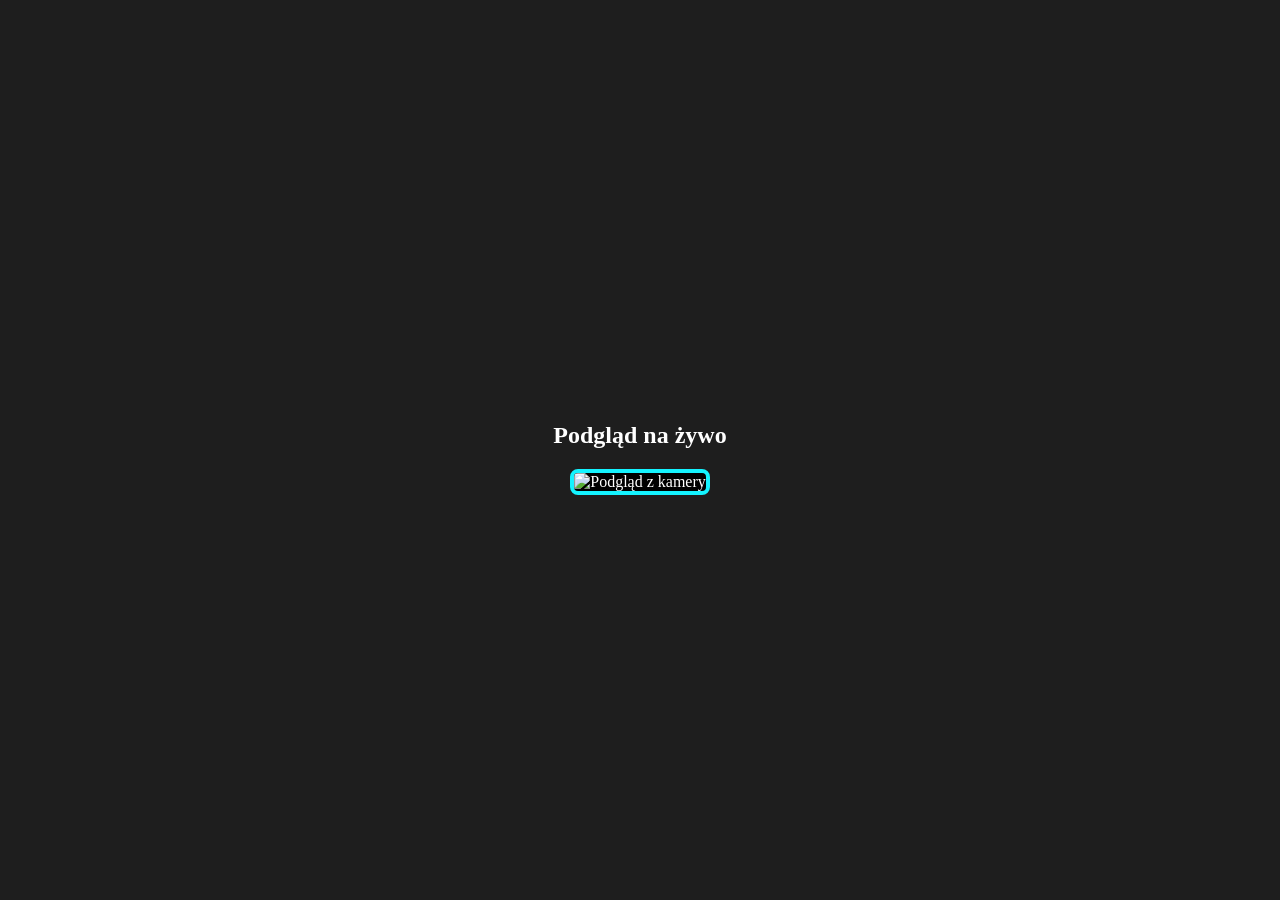
==== solutions/03-Tailscale_go2rtc/orangepi_config/index.html @ ef73716a "Dodano wersje używającą tailscale i go2rtc" ====
<!-- Umieść ten plik w /etc/go2rtc_web -->
<!DOCTYPE html>
<html lang="pl">
<head>
    <meta charset="UTF-8">
    <meta name="viewport" content="width=device-width, initial-scale=1.0">
    <title>Stream</title>
    <style>
        body {
            background-color: #1e1e1e;
            color: #ffffff;
            margin: 0;
            display: flex;
            flex-direction: column;
            align-items: center;
            justify-content: center;
            height: 100vh;
        }
        h1 {
            margin-bottom: 20px;
            font-size: 24px;
        }
        .stream-container {
            border: 4px solid #14f3ff;
            border-radius: 8px;
            overflow: hidden;
            max-width: 90%;
            background: #000;
        }
        img {
            display: block;
            width: 100%;
            height: auto;
            max-height: 75vh;
        }
    </style>
</head>
<body>

    <h1>Podgląd na żywo</h1>
    <div class="stream-container">
        <img
            src="/api/stream.mjpeg?src=esp_cam"
            alt="Podgląd z kamery"
            id="camera">
    </div>
    <script>
        const camera = document.getElementById("camera");
        const streamUrl = "/api/stream.mjpeg?src=esp_cam";

        window.addEventListener("pagehide", () => {
                camera.removeAttribute("src");
        });

        window.addEventListener("pageshow", () => {
                camera.src = streamUrl;
        });
    </script>
</body>
</html>
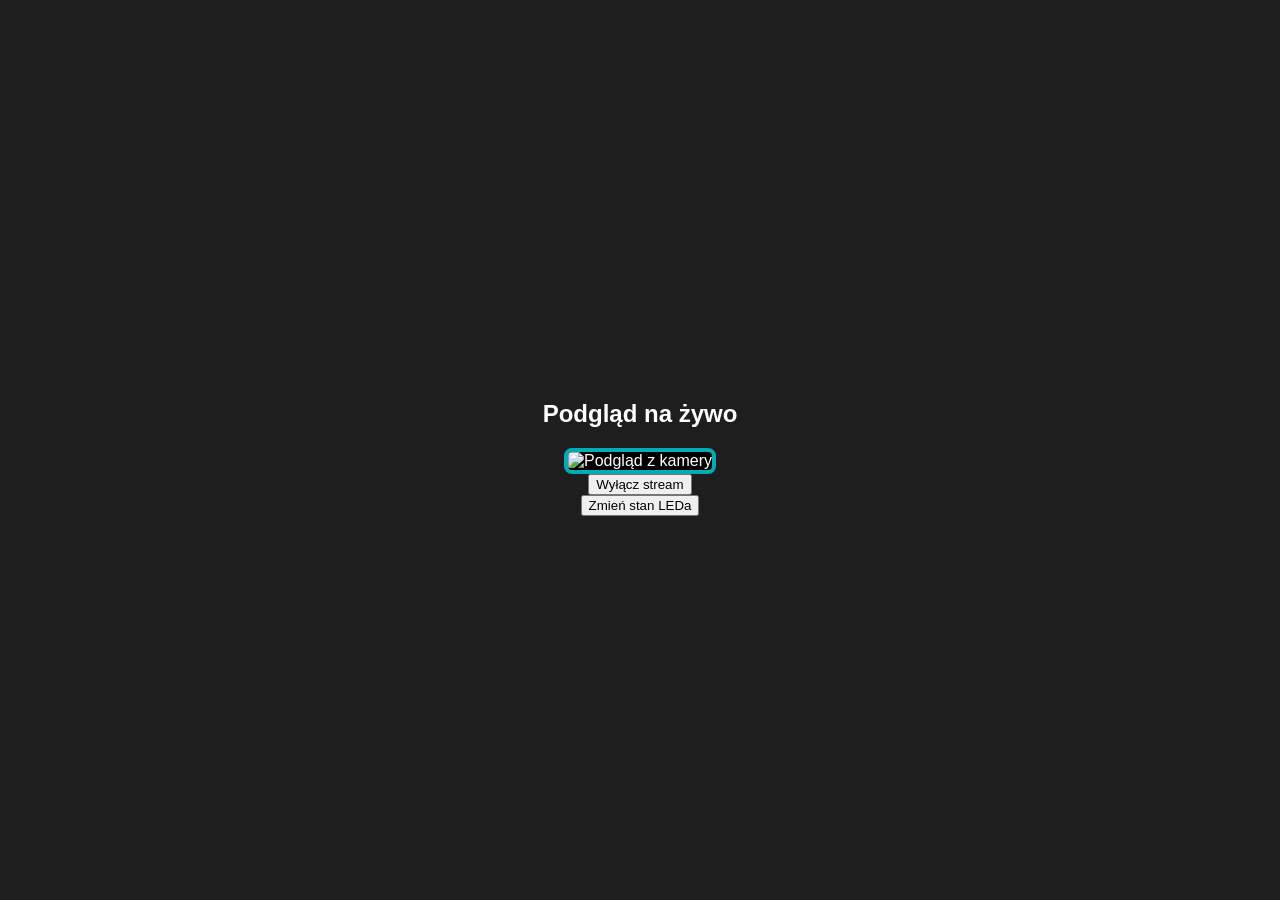
==== commit 5c798bf9: "Przeniesiono obsługe streamu na wersje asynchroniczną. Dodano endpoint do zmiany leda na esp (działa" ====
--- a/solutions/03-Tailscale_go2rtc/orangepi_config/index.html
+++ b/solutions/03-Tailscale_go2rtc/orangepi_config/index.html
@@ -1,4 +1,3 @@
-<!-- Umieść ten plik w /etc/go2rtc_web -->
 <!DOCTYPE html>
 <html lang="pl">
 <head>
@@ -7,6 +6,7 @@
     <title>Stream</title>
     <style>
         body {
+            font-family: Arial, sans-serif;
             background-color: #1e1e1e;
             color: #ffffff;
             margin: 0;
@@ -21,7 +21,7 @@
             font-size: 24px;
         }
         .stream-container {
-            border: 4px solid #14f3ff;
+            border: 4px solid #00adb5;
             border-radius: 8px;
             overflow: hidden;
             max-width: 90%;
@@ -36,25 +36,57 @@
     </style>
 </head>
 <body>
-
+    
     <h1>Podgląd na żywo</h1>
     <div class="stream-container">
         <img
-            src="/api/stream.mjpeg?src=esp_cam"
-            alt="Podgląd z kamery"
-            id="camera">
+        src="/api/stream.mjpeg?src=esp_cam"
+        alt="Podgląd z kamery"
+        id="camera">
+    </div>
+    <div class="stream-control">
+        <button id="streamButton" onclick="toggleStream()">Wyłącz stream</button>
+    </div>
+    <div class="led-control">
+        <button id="ledButton" onclick="toggleLED()">Zmień stan LEDa</button>
     </div>
     <script>
         const camera = document.getElementById("camera");
+        const stream_control = document.getElementById("streamButton");
+        let streamstate = true;
         const streamUrl = "/api/stream.mjpeg?src=esp_cam";
+        
+        window.addEventListener("pagehide", () => {
+            camera.removeAttribute("src");
+        });
+        
+        window.addEventListener("pageshow", () => {
+            camera.src = streamUrl;
+        });
+        
+        function toggleStream() {
+            if(streamstate){
+                camera.src = "";
+                stream_control.innerHTML = "Włącz stream";
+            }
+            else{
+                camera.src = streamUrl;
+                stream_control.innerHTML = "Wyłącz stream";
+            }
+            streamstate = !streamstate
+        }
 
-        window.addEventListener("pagehide", () => {
-                camera.removeAttribute("src");
-        });
-
-        window.addEventListener("pageshow", () => {
-                camera.src = streamUrl;
-        });
+        function toggleLED() {
+            //fetch('/api/stream.mjpeg?src=toggle_led')
+            // to mi sie wydaje bardziej eleganckie niz stream.mjpeg jak nie chce dodawac jakiegos przekaznika po stronie OrangePi
+            fetch('/api/frame.jpeg?src=toggle_led') 
+            .then(response => response.text())
+            .then(state => {
+                console.log('Stan diody:', state);
+            })
+            .catch(err => console.error('Błąd połączenia z LED:', err));
+            
+        }
     </script>
 </body>
 </html>
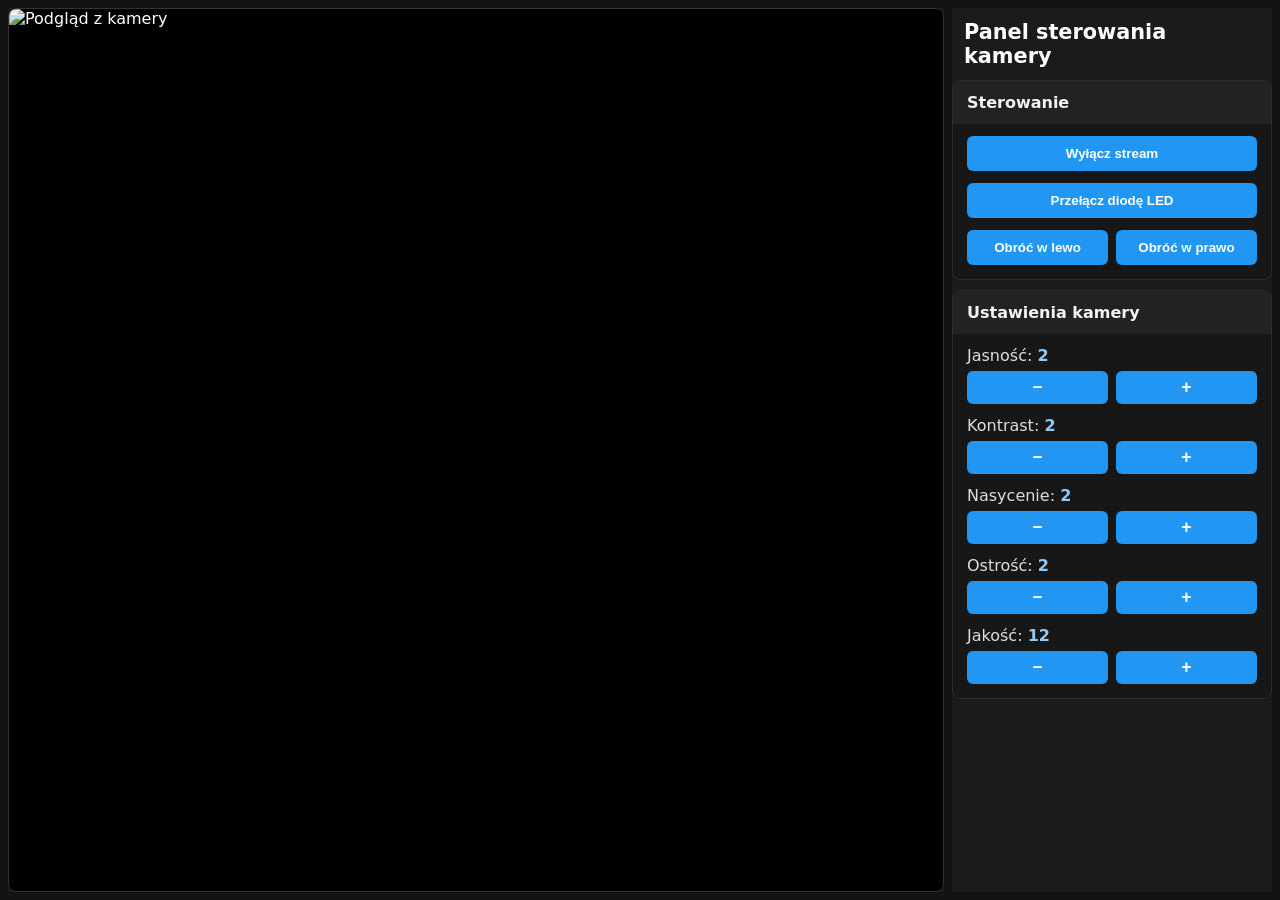
==== commit 9a49ca42: "Zmieniono wygląd strony html. Dodano kilka endpointów po stronie clienta" ====
--- a/solutions/03-Tailscale_go2rtc/orangepi_config/index.html
+++ b/solutions/03-Tailscale_go2rtc/orangepi_config/index.html
@@ -4,89 +4,81 @@
     <meta charset="UTF-8">
     <meta name="viewport" content="width=device-width, initial-scale=1.0">
     <title>Stream</title>
-    <style>
-        body {
-            font-family: Arial, sans-serif;
-            background-color: #1e1e1e;
-            color: #ffffff;
-            margin: 0;
-            display: flex;
-            flex-direction: column;
-            align-items: center;
-            justify-content: center;
-            height: 100vh;
-        }
-        h1 {
-            margin-bottom: 20px;
-            font-size: 24px;
-        }
-        .stream-container {
-            border: 4px solid #00adb5;
-            border-radius: 8px;
-            overflow: hidden;
-            max-width: 90%;
-            background: #000;
-        }
-        img {
-            display: block;
-            width: 100%;
-            height: auto;
-            max-height: 75vh;
-        }
-    </style>
+    <link rel="stylesheet" href="style.css">
 </head>
 <body>
+    <div class="dashboard">
+        <section class="image-panel">
+            <div class="img-container">
+                <img
+                src=""
+                alt="Podgląd z kamery"
+                id="cameraImage">
+            </div>
+        </section>
+        
+        <aside class="sidebar">
+            <header class="panel-header">
+                <h2>Panel sterowania kamery</h2>
+                <div id="status" role="status" aria-live="polite"></div>
+            </header>
+            
+            <details class="panel-section" open>
+                <summary>Sterowanie</summary>
+                <div class="controls">
+                    <button class="btn" id="streamButton" type="button">Wyłącz stream</button>
+                    <button class="btn" id="ledButton" type="button">Przełącz diodę LED</button>
+                    <div class="rotation-buttons">
+                        <button class="btn" id="rotateLeftButton" type="button">Obróć w lewo</button>
+                        <button class="btn" id="rotateRightButton" type="button">Obróć w prawo</button>
+                    </div>
+                </div>
+            </details>
+            
+            <details class="panel-section" open>
+                <summary>Ustawienia kamery</summary>
+                <div class="camera-settings">
+                    <div class="setting" data-setting="brightness">
+                        <span>Jasność: <output id="brightnessValue">2</output></span>
+                        <div class="setting-controls">
+                            <button class="btn setting-button" type="button" data-action="decrease" aria-label="Zmniejsz jasność">−</button>
+                            <button class="btn setting-button" type="button" data-action="increase" aria-label="Zwiększ jasność">+</button>
+                        </div>
+                    </div>
+                    <div class="setting" data-setting="contrast">
+                        <span>Kontrast: <output id="contrastValue">2</output></span>
+                        <div class="setting-controls">
+                            <button class="btn setting-button" type="button" data-action="decrease" aria-label="Zmniejsz kontrast">−</button>
+                            <button class="btn setting-button" type="button" data-action="increase" aria-label="Zwiększ kontrast">+</button>
+                        </div>
+                    </div>
+                    <div class="setting" data-setting="saturation">
+                        <span>Nasycenie: <output id="saturationValue">2</output></span>
+                        <div class="setting-controls">
+                            <button class="btn setting-button" type="button" data-action="decrease" aria-label="Zmniejsz nasycenie">−</button>
+                            <button class="btn setting-button" type="button" data-action="increase" aria-label="Zwiększ nasycenie">+</button>
+                        </div>
+                    </div>
+                    <div class="setting" data-setting="sharpness">
+                        <span>Ostrość: <output id="sharpnessValue">2</output></span>
+                        <div class="setting-controls">
+                            <button class="btn setting-button" type="button" data-action="decrease" aria-label="Zmniejsz ostrość">−</button>
+                            <button class="btn setting-button" type="button" data-action="increase" aria-label="Zwiększ ostrość">+</button>
+                        </div>
+                    </div>
+                    <div class="setting" data-setting="quality">
+                        <span>Jakość: <output id="qualityValue">12</output></span>
+                        <div class="setting-controls">
+                            <button class="btn setting-button" type="button" data-action="decrease" aria-label="Zmniejsz jakość">−</button>
+                            <button class="btn setting-button" type="button" data-action="increase" aria-label="Zwiększ jakość">+</button>
+                        </div>
+                    </div>
+                </div>
+            </details>
+        </aside>
+    </div>
     
-    <h1>Podgląd na żywo</h1>
-    <div class="stream-container">
-        <img
-        src="/api/stream.mjpeg?src=esp_cam"
-        alt="Podgląd z kamery"
-        id="camera">
-    </div>
-    <div class="stream-control">
-        <button id="streamButton" onclick="toggleStream()">Wyłącz stream</button>
-    </div>
-    <div class="led-control">
-        <button id="ledButton" onclick="toggleLED()">Zmień stan LEDa</button>
-    </div>
-    <script>
-        const camera = document.getElementById("camera");
-        const stream_control = document.getElementById("streamButton");
-        let streamstate = true;
-        const streamUrl = "/api/stream.mjpeg?src=esp_cam";
-        
-        window.addEventListener("pagehide", () => {
-            camera.removeAttribute("src");
-        });
-        
-        window.addEventListener("pageshow", () => {
-            camera.src = streamUrl;
-        });
-        
-        function toggleStream() {
-            if(streamstate){
-                camera.src = "";
-                stream_control.innerHTML = "Włącz stream";
-            }
-            else{
-                camera.src = streamUrl;
-                stream_control.innerHTML = "Wyłącz stream";
-            }
-            streamstate = !streamstate
-        }
-
-        function toggleLED() {
-            //fetch('/api/stream.mjpeg?src=toggle_led')
-            // to mi sie wydaje bardziej eleganckie niz stream.mjpeg jak nie chce dodawac jakiegos przekaznika po stronie OrangePi
-            fetch('/api/frame.jpeg?src=toggle_led') 
-            .then(response => response.text())
-            .then(state => {
-                console.log('Stan diody:', state);
-            })
-            .catch(err => console.error('Błąd połączenia z LED:', err));
-            
-        }
-    </script>
+    <script src="config.js"></script>
+    <script src="script.js"></script>
 </body>
 </html>
--- a/solutions/03-Tailscale_go2rtc/orangepi_config/style.css
+++ b/solutions/03-Tailscale_go2rtc/orangepi_config/style.css
@@ -0,0 +1,198 @@
+* {
+  box-sizing: border-box;
+  margin: 0;
+  padding: 0;
+}
+
+body {
+  min-height: 100vh;
+  height: 100vh;
+  padding: 8px;
+  background: #121212;
+  color: #fff;
+  font-family: system-ui, sans-serif;
+  overflow: hidden;
+}
+
+.dashboard {
+  width: 100%;
+  height: calc(100vh - 16px);
+  display: flex;
+  gap: 8px;
+  align-items: stretch;
+}
+
+.image-panel,
+.sidebar {
+  background: #1b1b1b;
+  border: 0;
+  border-radius: 0;
+}
+
+.image-panel {
+  flex: 1 1 auto;
+  min-width: 0;
+  padding: 0;
+  height: 100%;
+}
+
+.img-container {
+  width: 100%;
+  height: 100%;
+  max-width: 100%;
+  background: #000;
+  border: 1px solid #333;
+  border-radius: 8px;
+  overflow: hidden;
+  display: flex;
+  align-items: center;
+  justify-content: center;
+}
+
+img {
+  display: block;
+  width: 100%;
+  max-width: 100%;
+  height: 100%;
+  object-fit: contain;
+  background: #000;
+}
+
+.sidebar {
+  flex: 0 0 320px;
+  min-width: 260px;
+  padding: 0;
+  height: 100%;
+  overflow: auto;
+}
+
+.panel-header {
+  margin: 12px;
+}
+
+.panel-header h2 {
+  font-size: 1.3rem;
+  margin-bottom: 4px;
+}
+
+#status {
+  color: #ff9800;
+  font-size: 0.9rem;
+}
+
+.panel-section {
+  background: #171717;
+  border: 1px solid #2d2d2d;
+  border-radius: 8px;
+  overflow: hidden;
+  margin-bottom: 10px;
+}
+
+.panel-section summary {
+  list-style: none;
+  cursor: pointer;
+  padding: 12px 14px;
+  font-weight: 700;
+  background: #222;
+  color: #f3f3f3;
+}
+
+.controls,
+.camera-settings {
+  padding: 12px 14px 14px;
+}
+
+.controls {
+  display: flex;
+  flex-direction: column;
+  gap: 12px;
+}
+
+.rotation-buttons {
+  display: flex;
+  gap: 8px;
+}
+
+.btn {
+  flex: 1;
+  padding: 10px 12px;
+  border: 0;
+  border-radius: 6px;
+  background: #2196f3;
+  color: #fff;
+  font-weight: 700;
+  cursor: pointer;
+}
+
+.capture {
+  width: 100%;
+}
+
+.camera-settings {
+  display: flex;
+  flex-direction: column;
+  gap: 12px;
+}
+
+.setting {
+  display: flex;
+  flex-direction: column;
+  gap: 6px;
+  color: #ddd;
+}
+
+.setting-controls {
+  display: flex;
+  gap: 8px;
+}
+
+.setting-button {
+  min-width: 48px;
+  padding: 6px 12px;
+  font-size: 1.1rem;
+}
+
+.setting-button:disabled {
+  cursor: wait;
+  opacity: 0.6;
+}
+
+.setting output {
+  color: #90caf9;
+  font-weight: 700;
+}
+
+@media (max-width: 800px) {
+  body {
+    height: auto;
+    overflow: auto;
+  }
+
+  .dashboard {
+    height: auto;
+    flex-direction: column;
+  }
+
+  .image-panel,
+  .sidebar {
+    width: 100%;
+    flex-basis: auto;
+    min-width: 0;
+    height: auto;
+  }
+
+  .img-container,
+  img {
+    height: auto;
+  }
+}
+
+@media (max-width: 500px) {
+  body {
+    padding: 12px;
+  }
+
+  .rotation-buttons {
+    flex-direction: column;
+  }
+}
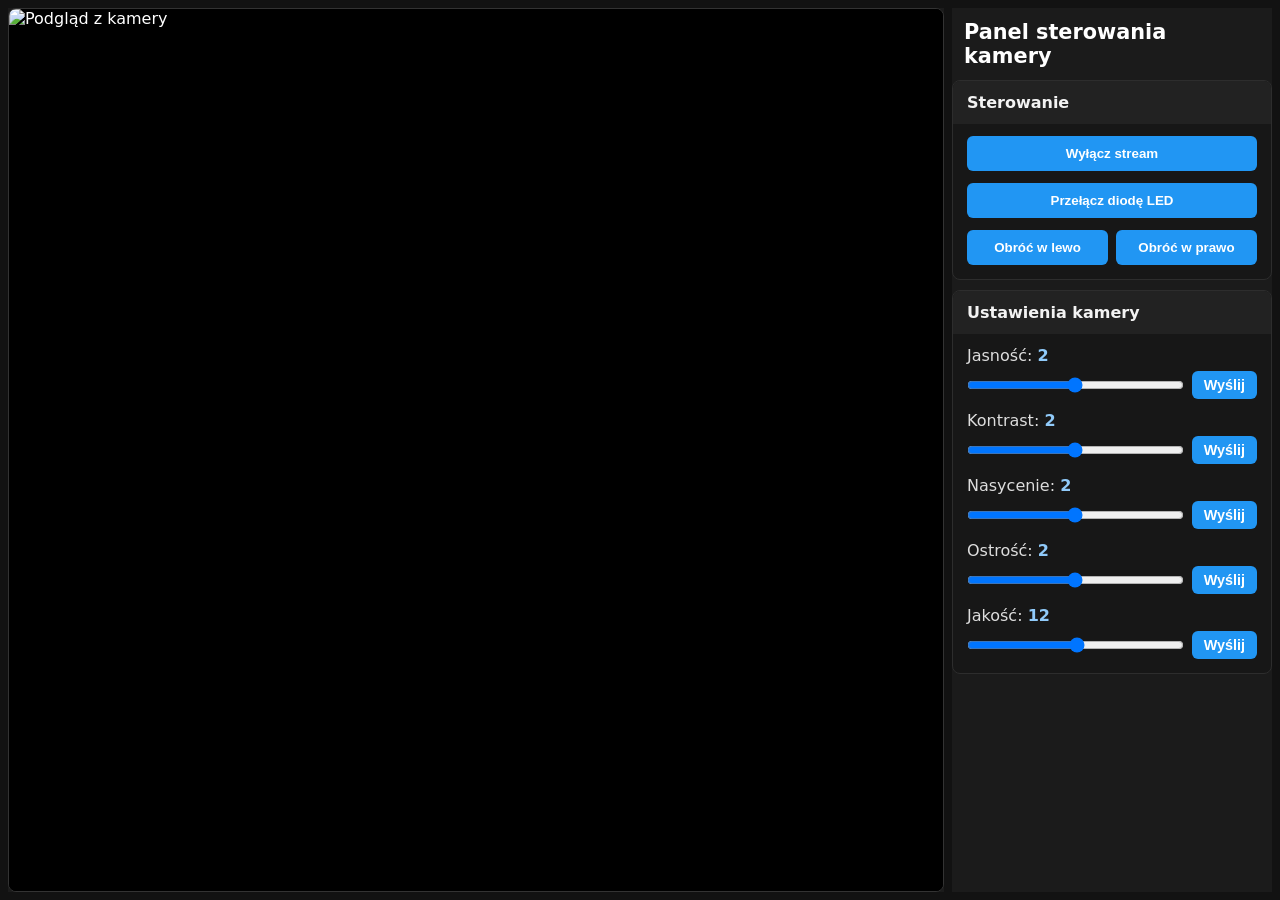
==== commit 33f5bf1f: "Przeniesiono obsługe funkcjonalności przeglądarki do oddzielnego przekaźnika. Poprawiono README.md. " ====
--- a/solutions/03-Tailscale_go2rtc/orangepi_config/index.html
+++ b/solutions/03-Tailscale_go2rtc/orangepi_config/index.html
@@ -41,36 +41,36 @@
                     <div class="setting" data-setting="brightness">
                         <span>Jasność: <output id="brightnessValue">2</output></span>
                         <div class="setting-controls">
-                            <button class="btn setting-button" type="button" data-action="decrease" aria-label="Zmniejsz jasność">−</button>
-                            <button class="btn setting-button" type="button" data-action="increase" aria-label="Zwiększ jasność">+</button>
+                            <input class="setting-slider" id="brightnessInput" type="range" min="0" max="4" step="1">
+                            <button class="btn setting-button" type="button" data-action="send">Wyślij</button>
                         </div>
                     </div>
                     <div class="setting" data-setting="contrast">
                         <span>Kontrast: <output id="contrastValue">2</output></span>
                         <div class="setting-controls">
-                            <button class="btn setting-button" type="button" data-action="decrease" aria-label="Zmniejsz kontrast">−</button>
-                            <button class="btn setting-button" type="button" data-action="increase" aria-label="Zwiększ kontrast">+</button>
+                            <input class="setting-slider" id="contrastInput" type="range" min="0" max="4" step="1">
+                            <button class="btn setting-button" type="button" data-action="send">Wyślij</button>
                         </div>
                     </div>
                     <div class="setting" data-setting="saturation">
                         <span>Nasycenie: <output id="saturationValue">2</output></span>
                         <div class="setting-controls">
-                            <button class="btn setting-button" type="button" data-action="decrease" aria-label="Zmniejsz nasycenie">−</button>
-                            <button class="btn setting-button" type="button" data-action="increase" aria-label="Zwiększ nasycenie">+</button>
+                            <input class="setting-slider" id="saturationInput" type="range" min="0" max="4" step="1">
+                            <button class="btn setting-button" type="button" data-action="send">Wyślij</button>
                         </div>
                     </div>
                     <div class="setting" data-setting="sharpness">
                         <span>Ostrość: <output id="sharpnessValue">2</output></span>
                         <div class="setting-controls">
-                            <button class="btn setting-button" type="button" data-action="decrease" aria-label="Zmniejsz ostrość">−</button>
-                            <button class="btn setting-button" type="button" data-action="increase" aria-label="Zwiększ ostrość">+</button>
+                            <input class="setting-slider" id="sharpnessInput" type="range" min="0" max="4" step="1">
+                            <button class="btn setting-button" type="button" data-action="send">Wyślij</button>
                         </div>
                     </div>
                     <div class="setting" data-setting="quality">
                         <span>Jakość: <output id="qualityValue">12</output></span>
                         <div class="setting-controls">
-                            <button class="btn setting-button" type="button" data-action="decrease" aria-label="Zmniejsz jakość">−</button>
-                            <button class="btn setting-button" type="button" data-action="increase" aria-label="Zwiększ jakość">+</button>
+                            <input class="setting-slider" id="qualityInput" type="range" min="10" max="63" step="1">
+                            <button class="btn setting-button" type="button" data-action="send">Wyślij</button>
                         </div>
                     </div>
                 </div>
--- a/solutions/03-Tailscale_go2rtc/orangepi_config/style.css
+++ b/solutions/03-Tailscale_go2rtc/orangepi_config/style.css
@@ -143,13 +143,19 @@
 
 .setting-controls {
   display: flex;
+  align-items: center;
   gap: 8px;
 }
 
+.setting-slider {
+  flex: 1;
+  min-width: 0;
+}
+
 .setting-button {
-  min-width: 48px;
+  flex: 0 0 auto;
   padding: 6px 12px;
-  font-size: 1.1rem;
+  font-size: 0.9rem;
 }
 
 .setting-button:disabled {
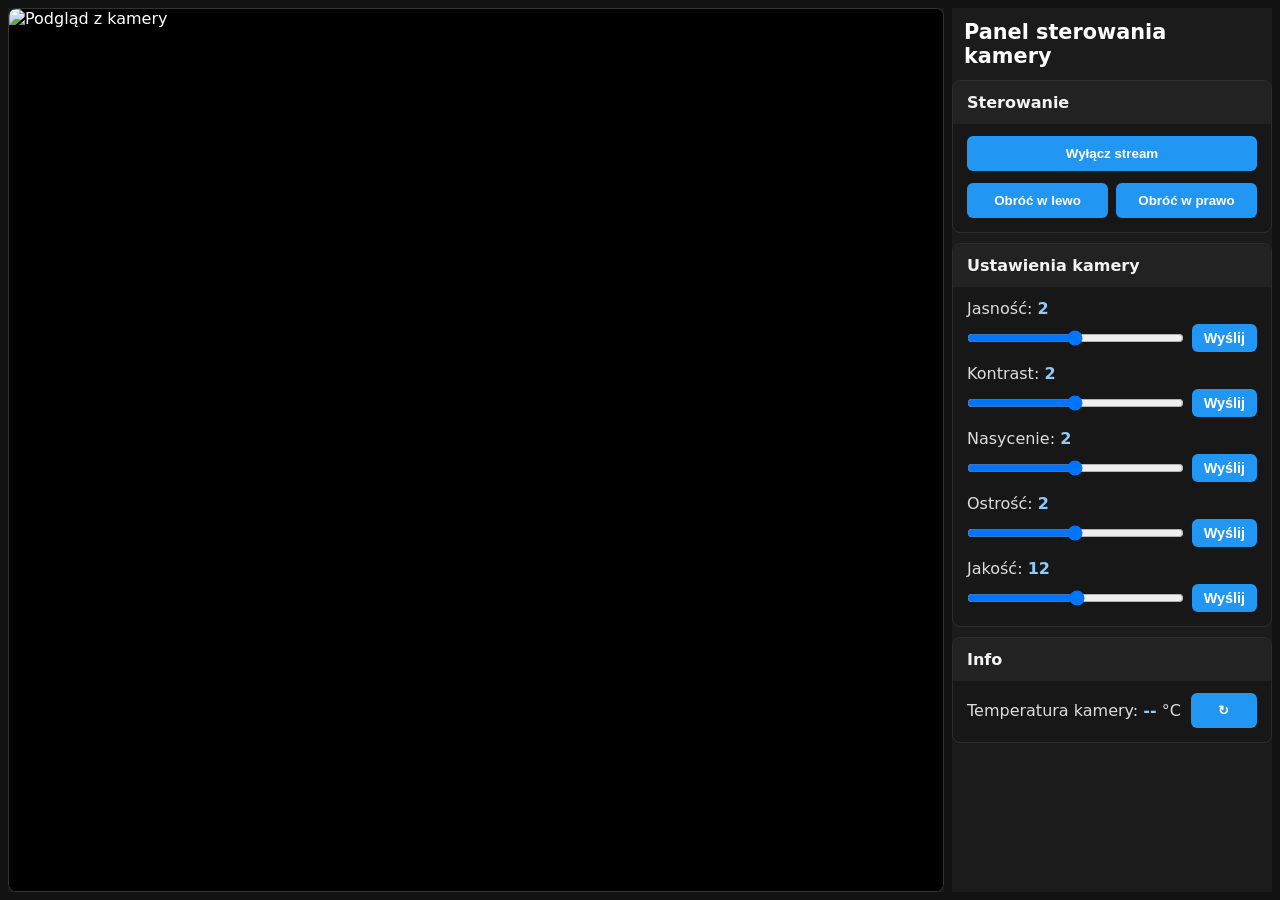
==== commit 55b39d40: "Zmieniono funkcjonalność zmiany wbudowanego leda na pobieranie temperatury esp" ====
--- a/solutions/03-Tailscale_go2rtc/orangepi_config/index.html
+++ b/solutions/03-Tailscale_go2rtc/orangepi_config/index.html
@@ -27,7 +27,6 @@
                 <summary>Sterowanie</summary>
                 <div class="controls">
                     <button class="btn" id="streamButton" type="button">Wyłącz stream</button>
-                    <button class="btn" id="ledButton" type="button">Przełącz diodę LED</button>
                     <div class="rotation-buttons">
                         <button class="btn" id="rotateLeftButton" type="button">Obróć w lewo</button>
                         <button class="btn" id="rotateRightButton" type="button">Obróć w prawo</button>
@@ -75,6 +74,14 @@
                     </div>
                 </div>
             </details>
+
+            <details class="panel-section" open>
+                <summary>Info</summary>
+                <div class="temperature-info">
+                    <p class="temp-status">Temperatura kamery: <span class="temperature-value" id="tempValue" aria-live="polite">--</span> °C</p>
+                    <button class="btn temperature-button" id="tempButton" type="button"> &#8635; </button>
+                </div>
+            </details>
         </aside>
     </div>
     
--- a/solutions/03-Tailscale_go2rtc/orangepi_config/style.css
+++ b/solutions/03-Tailscale_go2rtc/orangepi_config/style.css
@@ -168,6 +168,34 @@
   font-weight: 700;
 }
 
+.temperature-info {
+  display: flex;
+  gap: 10px;
+  padding: 12px 14px 14px;
+  color: #ddd;
+}
+
+.temperature-value {
+  color: #90caf9;
+  font-weight: 700;
+}
+
+.temperature-button {
+  display: inline-flex;
+  align-items: center;
+  justify-content: center;
+  gap: 8px;
+}
+
+.temp-status {
+  align-content: center;
+}
+
+.temperature-button:disabled {
+  cursor: wait;
+  opacity: 0.6;
+}
+
 @media (max-width: 800px) {
   body {
     height: auto;
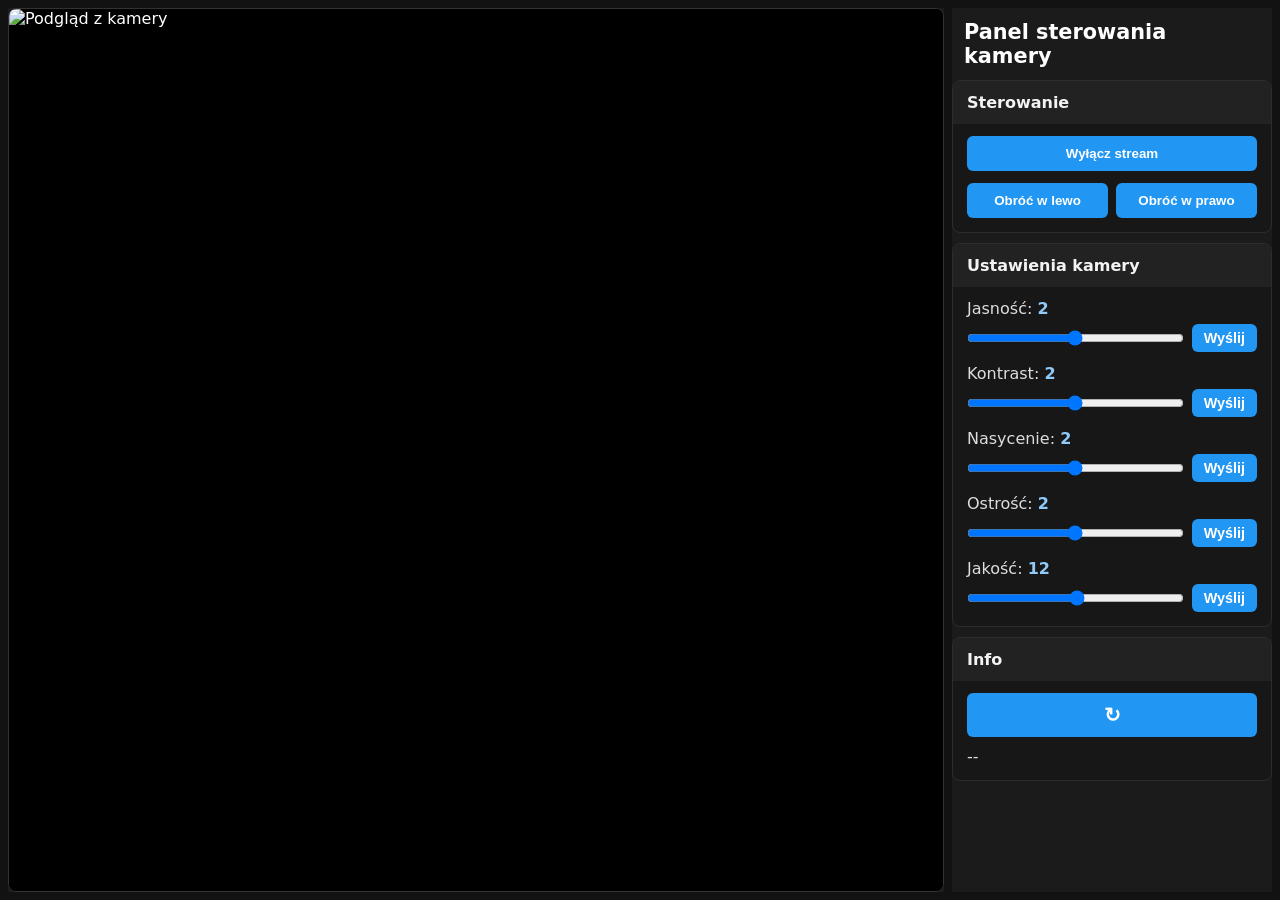
==== commit 7a667008: "Dodano wyświetlanie wielu informacji o kamerze poza temperaturą, zmieniono obsługe streamu aby wykor" ====
--- a/solutions/03-Tailscale_go2rtc/orangepi_config/index.html
+++ b/solutions/03-Tailscale_go2rtc/orangepi_config/index.html
@@ -77,9 +77,9 @@
 
             <details class="panel-section" open>
                 <summary>Info</summary>
-                <div class="temperature-info">
-                    <p class="temp-status">Temperatura kamery: <span class="temperature-value" id="tempValue" aria-live="polite">--</span> °C</p>
-                    <button class="btn temperature-button" id="tempButton" type="button"> &#8635; </button>
+                <div class="status-info">
+                    <button class="btn status-button" id="statusButton" type="button" aria-label="Odśwież status kamery" title="Odśwież status kamery">&#8635;</button>
+                    <dl class="camera-status" id="statusValue" aria-live="polite">--</dl>
                 </div>
             </details>
         </aside>
--- a/solutions/03-Tailscale_go2rtc/orangepi_config/style.css
+++ b/solutions/03-Tailscale_go2rtc/orangepi_config/style.css
@@ -168,30 +168,42 @@
   font-weight: 700;
 }
 
-.temperature-info {
-  display: flex;
+.status-info {
+  display: flex;
+  flex-direction: column;
   gap: 10px;
   padding: 12px 14px 14px;
   color: #ddd;
 }
 
-.temperature-value {
-  color: #90caf9;
-  font-weight: 700;
-}
-
-.temperature-button {
+.camera-status {
+  min-width: 0;
+  display: grid;
+  grid-template-columns: minmax(0, 1fr) minmax(0, 1fr);
+  gap: 8px 12px;
+}
+
+.camera-status dt {
+  font-weight: 700;
+}
+
+.camera-status dd {
+  min-width: 0;
+  margin: 0;
+  overflow-wrap: anywhere;
+}
+
+.status-button {
+  width: 100%;
+  flex: 0 0 auto;
+  min-height: 42px;
   display: inline-flex;
   align-items: center;
   justify-content: center;
-  gap: 8px;
-}
-
-.temp-status {
-  align-content: center;
-}
-
-.temperature-button:disabled {
+  font-size: 1.25rem;
+}
+
+.status-button:disabled {
   cursor: wait;
   opacity: 0.6;
 }
